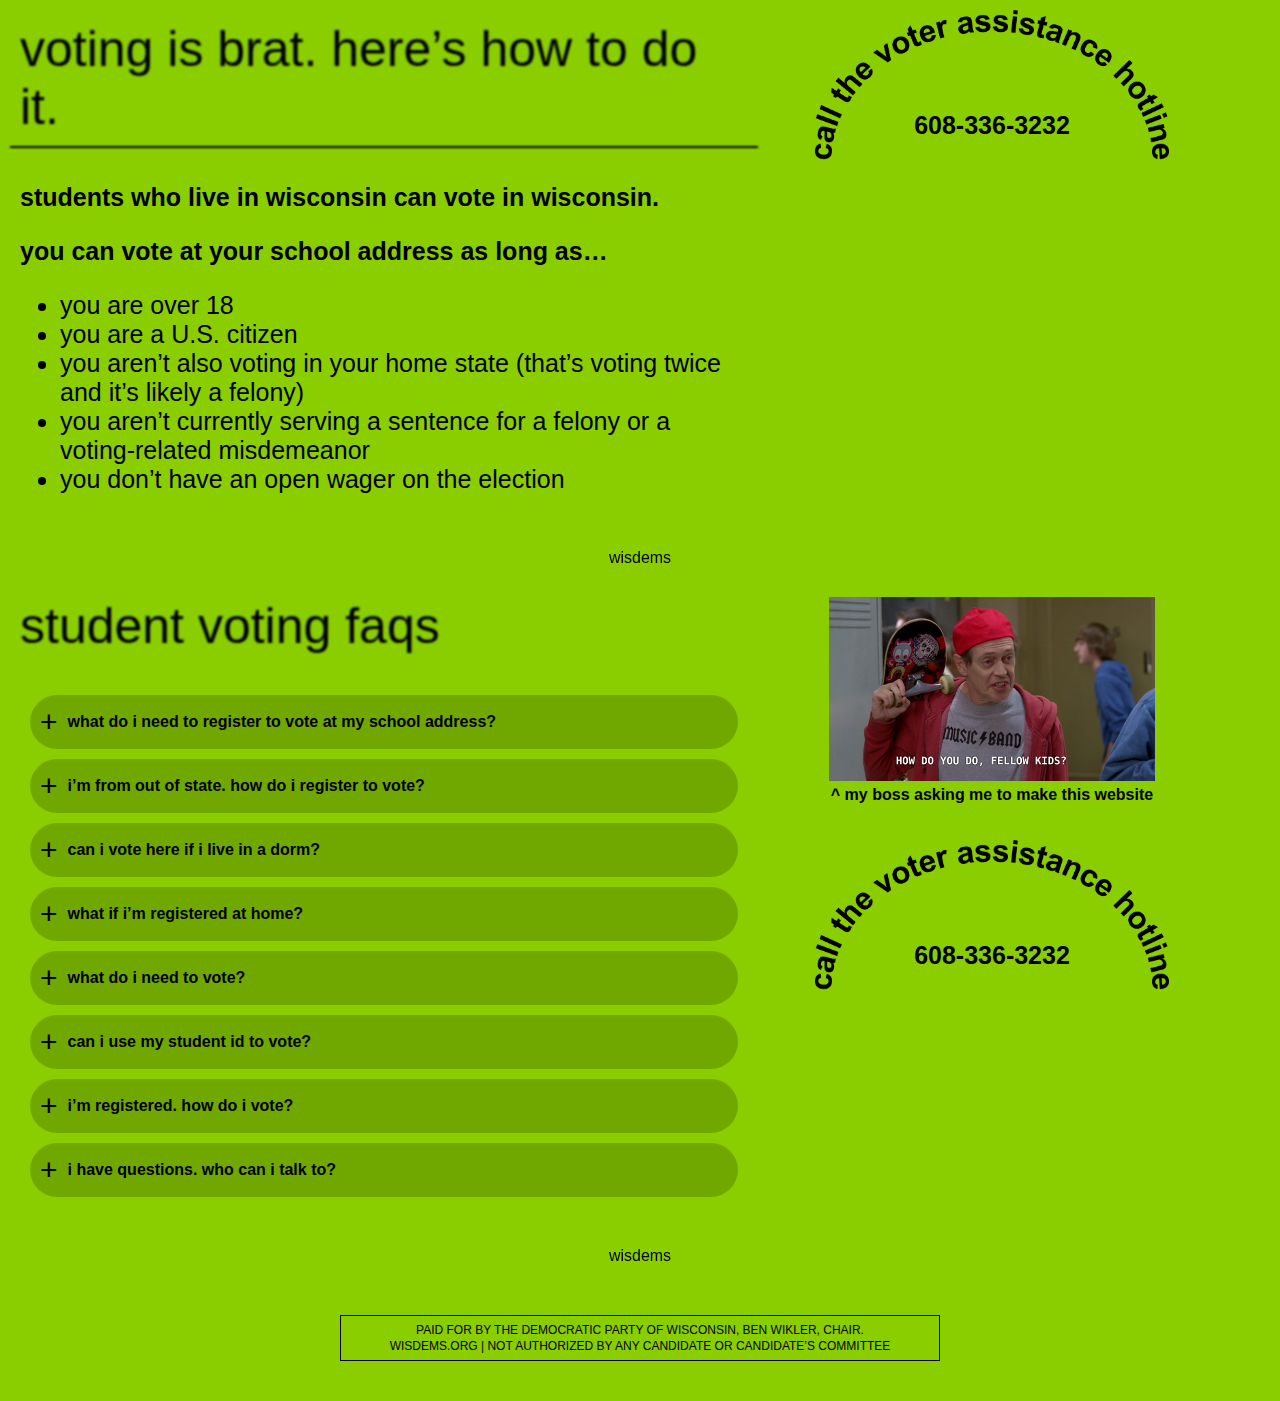
==== index.html @ b00a0fe3 "new favicon" ====
<!DOCTYPE html>
<html lang="en">
<head>
    <meta charset="UTF-8">
    <meta name="viewport" content="width=device-width, initial-scale=1.0">
    <title>wi student voting</title>
    <link rel="stylesheet" href="styles.css">
    <link rel="icon" href="wi-brat2.png" type="image/png">
</head>
<body>
    <div id="container-top">
        <div id="container-top-left">
            <div class="header">
                voting is brat. here’s how to do it.
            </div>
            <div id="container-top-left-content">
                <p class="top-text">students who live in wisconsin can vote in wisconsin.</p>
				<p class="top-text">you can vote at your school address as long as…</p>
                <ul>
                    <li>you are over 18</li>
					<li>you are a U.S. citizen</li>
					<li>you aren’t also voting in your home state (that’s voting twice and it’s likely a felony)</li>
					<li>you aren’t currently serving a sentence for a felony or a voting-related misdemeanor</li>
					<li>you don’t have an open wager on the election</li>
                </ul>
            </div>
        </div>
        <div id="container-top-right">
            <div id="container-top-right-hotline" class="hotline-container">
                <span class="hotline-number">608-336-3232</span>
            </div>
        </div>
        <div id="container-top-logo" class="logo">
            wisdems
        </div>
    </div>

    <div id="container-bottom">
        <div id="container-bottom-left">
            <div class="header">
                student voting faqs
            </div>
            <div id="container-bottom-left-content">
                <div id="container-bottom-left-content">




<!-- ACCORDION CONTAINERS -->


    <div class="accordion">
		<div class="accordion-header">
			<span class="plus-icon">+</span>what do i need to register to vote at my school address?</div>
		<div class="accordion-content">
			<ul class="custom-bullets">
				<li>	you need to show proof of residence. you can use almost anything that has your full name and your address you’re register at: a driver’s license, state id, utility bill, pay stub, banking or credit card statement, etc. you can also use a residential lease, but if you do you will have to register in person at your municipal clerk’s office or a government office like the dmv or a library.	</li>
				<li>	you can show proof of residence docs on your phone when you register. pro tip: update your address on your mobile banking app and show a credit or banking statement to register	</li>
				<li>	your student id card works to register <span style="font-weight: bold; font-style: italic;">only</span> if it has: the date the card was issued, your signature, and an expiration date no later than 2 years after when it was issued. you will also need to show a tuition/fee statement that has your school address on it. you can update your fee statement to show the correct address in your school’s portal then show it on your phone.
				<p style="font-style: italic;">   *we think that’s really complicated too; it might be easier to just use a state id or utility bill as proof of residence.</p></li>

			</ul>
		</div>
	</div>
	
	
    <div class="accordion">
		<div class="accordion-header">
			<span class="plus-icon">+</span>i’m from out of state. how do i register to vote?</div>
		<div class="accordion-content">
			<ul class="custom-bullets">
				<li>	online and by-mail registration is open until 20 days before election day (oct 16th).	</li>
				<li>	online registration requires a wisconsin state id or driver’s license. if you don’t have that, you can register by mailing a voter registration application and proof of residence to your municipal clerk’s office.	</li>
				<li>	anyone at any time can register in person at their municipal clerk’s office, or a government office like the dmv or a library. remember to bring id and proof of residence.	</li>
				<li>	you can also register in person at the polls on election day. just make sure you remember to bring your proof of residence document to the polls with you! 	</li>
			</ul>
		</div>
	</div>

	
	

    <div class="accordion">
		<div class="accordion-header">
			<span class="plus-icon">+</span>can i vote here if i live in a dorm?</div>
		<div class="accordion-content">
			<ul class="custom-bullets">
				<li>	yes. you just need an official document that proves you live there, such as a tuition statement or proof of enrollment doc with your name and dorm address on it.	</li>
				<li>	you can get one of these in your school’s online portal. 	</li>
			</ul>
		</div>
	</div>

    <div class="accordion">
		<div class="accordion-header">
			<span class="plus-icon">+</span>what if i’m registered at home?</div>
		<div class="accordion-content">
			<ul class="custom-bullets">
				<li>	registering in a new state will deactivate any previous existing registration. it’s up to you where you want to vote.	</li>
				<li>	you should vote in wi tho it’s a swing state	</li>
				<li>	don’t vote twice plz! that could be a felony 	</li>
			</ul>
		</div>
	</div>



    <div class="accordion">
		<div class="accordion-header">
			<span class="plus-icon">+</span>what do i need to vote?</div>
		<div class="accordion-content">
			<ul class="custom-bullets">
				<li>	you need to show photo id at the polls to vote in wisconsin. this can be a driver’s license or state id (must be wisconsin; cannot be from another state), us passport, tribal id, us military id, veteran id, etc. it just needs your name and your photo. 	</li>
				<li>	some schools’ student ids work as photo id. and if yours doesn’t, most schools will give you a free id for voting that does work. check out if your school does <a href="https://www.commoncause.org/wisconsin/resource/student-voting-guide/" target="_blank">here.</a> click the question below for more info. 	</li>
			</ul>
		</div>
	</div>


	
	    <div class="accordion">
		<div class="accordion-header">
			<span class="plus-icon">+</span>can i use my student id to vote?</div>
		<div class="accordion-content">
			<ul class="custom-bullets">
				<li>	you can use a student id to vote only if it has the date the card was issued, your signature, and an expiration date no later than 2 years after when it was issued.	</li>
				<li>	if it’s expired, you can still use it; you just also have to bring a tuition fee receipt, enrollment verification letter, or a class schedule issued in the past 9 months. the receipt/letter/schedule must have your full name and address on it. 	</li>
				<li>	most schools will give you a free id for voting if your student id doesn’t work. check out if your school does <a href="https://www.commoncause.org/wisconsin/resource/student-voting-guide/" target="_blank">here.</a>	</li>
				<li>	it’s simpler to use a passport or wisconsin id if you have one.	</li>
			</ul>
		</div>
	</div>




    <div class="accordion">
		<div class="accordion-header">
			<span class="plus-icon">+</span>i’m registered. how do i vote?</div>
		<div class="accordion-content">
			<ul class="custom-bullets">
				<li>	you have three safe and secure options: 	</li>
				<li>	you can vote in person on election day. find your polling place here: <a href="http://myvote.wi.gov/Find-My-Polling-Place" target="_blank">myvote.wi.gov/find-my-polling-place</a></li>
				<li>	starting two weeks before election day, you can vote early in person at any early voting location in your municipality. find early voting locations here: <a href="http://wisdems.org/ev" target="_blank">wisdems.org/ev</a> 	</li>
				<li>	you can vote by mail. request an absentee ballot here: <a href="http://myvote.wi.gov/vote-absentee-by-mail" target="_blank">myvote.wi.gov/vote-absentee-by-mail</a>; find out where to mail it back to or drop it off at here: <a href="http://myvote.wi.gov/my-municipal-clerk" target="_blank">myvote.wi.gov/my-municipal-clerk</a> 	</li>
			</ul>
		</div>
	</div>

    <div class="accordion">
		<div class="accordion-header">
			<span class="plus-icon">+</span>i have questions. who can i talk to?</div>
		<div class="accordion-content">
			<ul class="custom-bullets">
				<li>	we have a wisdems voter assistance hotline and we’d love to help. 	</li>
				<li>	608-336-3232, open tues-sat, 10a-6p ct.	</li>
				<li>	calls and texts	</li>
			</ul>
		</div>
	</div>






</div>

            </div>
        </div>
        <div id="container-bottom-right">
            <div id="container-bottom-right-top">
                <img src="fellow_kids.jpeg" alt="Fellow Kids" class="fellow-kids-image">
                <p class="caption">^ my boss asking me to make this website</p>
            </div>
            <div id="container-bottom-right-hotline" class="hotline-container">
                <span class="hotline-number">608-336-3232</span>
            </div>
        </div>
        <div id="container-bottom-logo" class="logo">
            wisdems
        </div>
    </div>

    <div id="container-footer">
        <div id="container-footer">
    <div class="footer-disclaimer">
        <p>Paid for by the Democratic Party of Wisconsin, Ben Wikler, Chair.</p>
        <p>wisdems.org | Not authorized by any candidate or candidate’s committee</p>
    </div>
</div>

    </div>
<script>
document.querySelectorAll('.accordion').forEach(accordion => {
    accordion.addEventListener('click', function() {
        this.classList.toggle('open');
    });
});
</script>

</body>
</html>
---- styles.css ----
/* Base styles */
body {
    margin: 0;
    padding: 0;
    background-color: #8ACE00;
    font-family: Arial, sans-serif;
}

/* Container Styles */
#container-top, #container-bottom {
    width: 100%;
    display: flex;
    flex-wrap: wrap;
    box-sizing: border-box;
}

#container-top-left, #container-bottom-left {
    width: 60%;
    box-sizing: border-box;
    padding: 10px;
}

#container-top-right, #container-bottom-right {
    width: 35%;
    box-sizing: border-box;
    padding: 10px;
}

#container-top-right-hotline, #container-bottom-right-hotline {
    width: 100%;
    box-sizing: border-box;
    padding: 10px;
    position: relative;
    text-align: center;
    display: flex;
    align-items: flex-end;
    justify-content: center;
}

.hotline-container {
    width: 100%;
    height: 150px;
    background: url('hotline.png') no-repeat center;
    background-size: contain;
    position: relative;
    text-align: center;
    display: flex;
    align-items: flex-end;
    justify-content: center;
}

.hotline-number {
    font-family: Arial, sans-serif;
    font-weight: bold;
    font-size: 25px;
    color: black;
    text-decoration: none;
    user-select: text;
    padding-bottom: 10px;
}

/* Fellow Kids Image and Caption */
.fellow-kids-image {
    width: 80%;
    display: block;
    margin: 0 auto;
}

.caption {
    font-family: Arial, sans-serif;
    font-weight: bold;
    font-size: 16px;
    text-align: center;
    margin-top: 5px;
}


.header {
    font-family: 'Arial Narrow', Arial, sans-serif;
    font-size: 50px;
    filter: blur(1px);
    box-sizing: border-box;
    padding: 10px;
}

#container-top-left .header {
    border-bottom: 2px solid black;
    padding-bottom: 10px;
}

#container-top-left-content, #container-bottom-left-content {
    box-sizing: border-box;
    padding: 10px;
}

#container-top-left-content .top-text {
    font-family: Arial, sans-serif;
    font-weight: bold;
    font-size: 25px;
    margin-bottom: 10px;
}

#container-top-left-content ul {
    font-family: Arial, sans-serif;
    font-weight: normal;
    font-size: 25px;
    list-style-type: disc;
    padding-left: 40px;
}

#container-top-logo, #container-bottom-logo {
    width: 100%;
    box-sizing: border-box;
    padding: 10px;
    text-align: center;
    font-family: 'Arial Narrow', Arial, sans-serif;
    font-size: 16px;
    filter: blur(0.5px);
}

#container-bottom-right-top {
    width: 100%;
    box-sizing: border-box;
    padding: 10px;
    margin-bottom: 10px;
}

/* Footer Container */
#container-footer {
    width: 100%;
    box-sizing: border-box;
    padding: 10px;
    text-align: center;
}

.footer-disclaimer {
    width: 100%;
    max-width: 600px;
    background-color: transparent;
    color: black;
    text-align: center;
    padding: 5px 10px;
    font-size: 12px;
    margin: 20px auto;
    border: 1px solid black;
    text-transform: uppercase;
    box-sizing: border-box;
}

.footer-disclaimer p {
    margin: 2px 0;
}

/* Accordion Styles */
.accordion {
    background-color: rgba(0, 0, 0, 0.18); /* Black background with 70% opacity */
    border-radius: 30px;
    margin: 10px 0;
    padding: 10px;
    box-sizing: border-box;
    cursor: pointer;
    transition: background-color 0.3s ease;
}

.accordion:hover {
    background-color: rgba(0, 0, 0, 0.3); /* Slightly less transparent on hover */
}

.accordion-header {
    font-weight: bold;
    display: flex;
    align-items: center;
    color: black; /* Text color to ensure readability */
}

.plus-icon {
    font-size: 30px;
    margin-right: 10px;
    color: black; /* Plus icon color */
	font-weight: normal;
}

.accordion-content {
    max-height: 0;
    overflow: hidden;
    transition: max-height 0.3s ease;
    padding-top: 0px;
    padding-left: 30px;
    color: black; /* Content text color */
}

.accordion.open .accordion-content {
    max-height: 1000px; /* Adjust this height based on content */
}

.custom-bullets {
    list-style-type: none; /* Remove default bullets */
    padding-left: 20px; /* Add some padding for indentation */
}

.custom-bullets li {
    position: relative;
    padding-left: 20px; /* Space for the custom bullet */
    margin-bottom: 8px; /* Space between list items */
}

.custom-bullets li::before {
    content: "+";
    position: absolute;
    left: 0;
    color: black; /* Set bullet color to match text color */
    font-weight: bold; /* Make the + mark bold */
}

a {
	color: yellow;
	font-weight: bold;
}



/* Mobile-specific styling */
@media (max-width: 768px) {
    .hotline-number {
        cursor: pointer;
    }

    #container-top-left, #container-bottom-left,
    #container-top-right, #container-bottom-right {
        width: 100%;
    }
	
	    .footer-disclaimer {
        color: #000000; /* Legible color for mobile */
        border: 1px solid #000000; /* Updated border color for mobile */
        font-size: 7px; /* JM added small font size */
		width: 100%;
    }
}
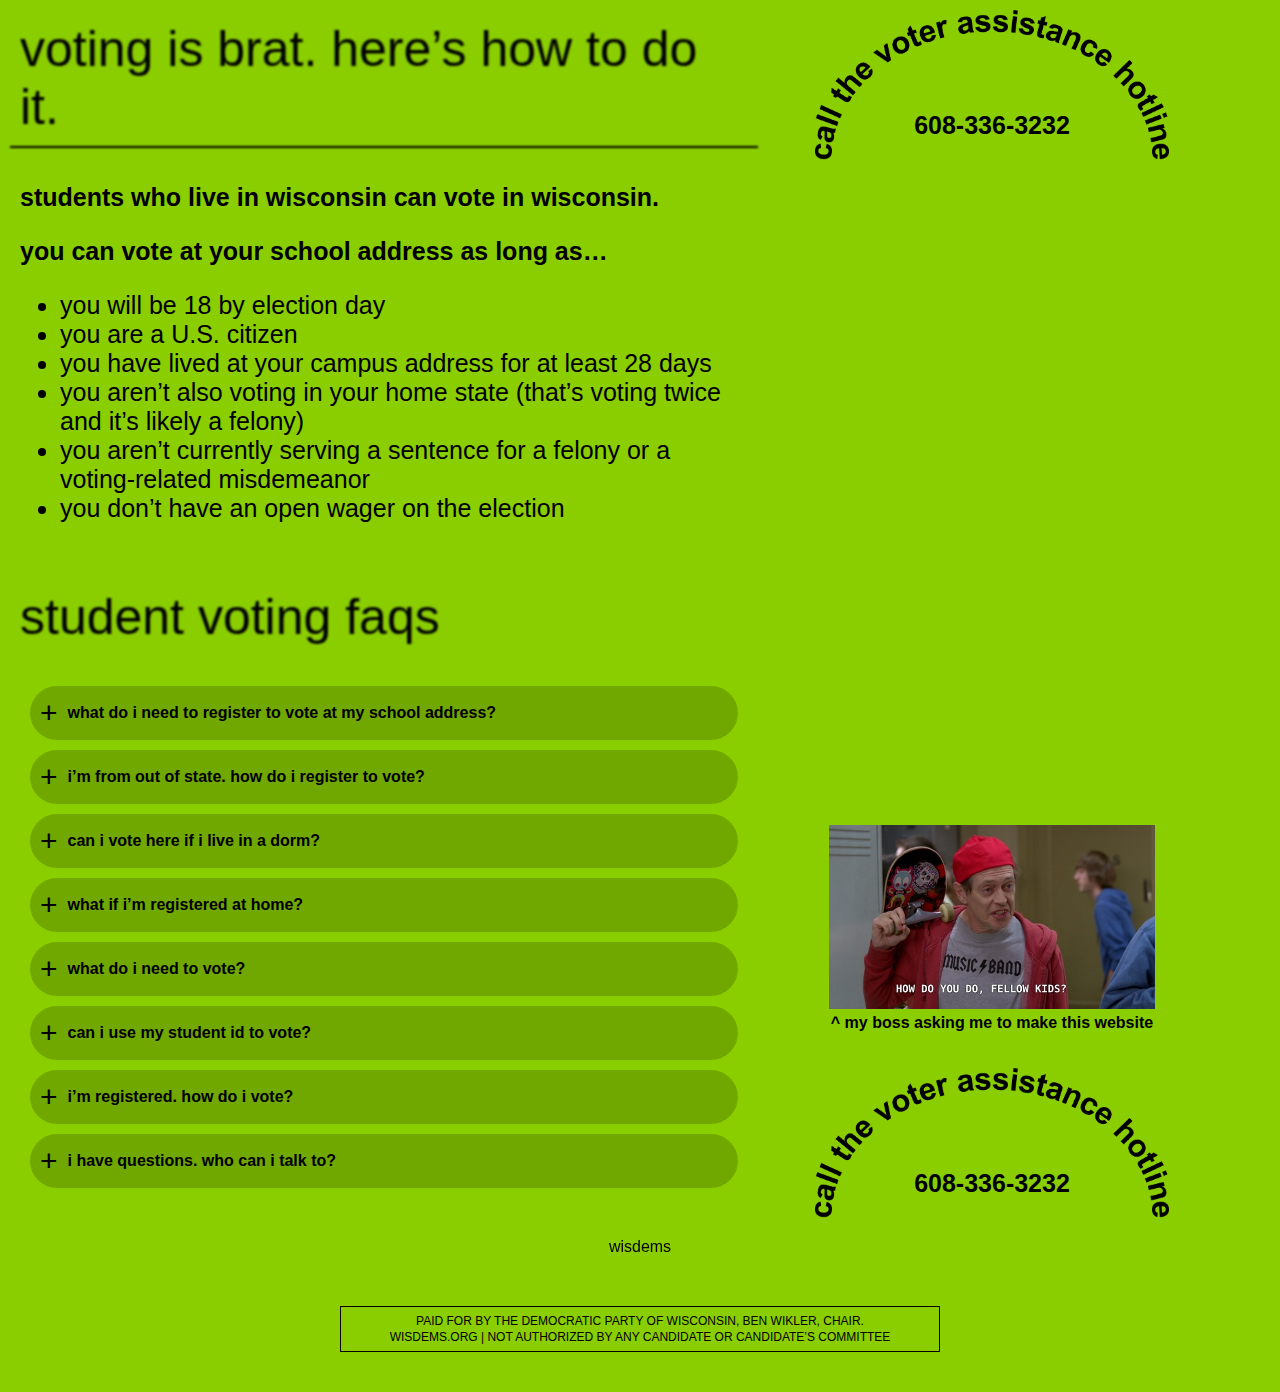
==== commit eaafc689: "proofing and image tweak" ====
--- a/index.html
+++ b/index.html
@@ -3,7 +3,7 @@
 <head>
     <meta charset="UTF-8">
     <meta name="viewport" content="width=device-width, initial-scale=1.0">
-    <title>wi student voting</title>
+    <title>student voting in wisconsin</title>
     <link rel="stylesheet" href="styles.css">
     <link rel="icon" href="wi-brat2.png" type="image/png">
 </head>
@@ -17,8 +17,9 @@
                 <p class="top-text">students who live in wisconsin can vote in wisconsin.</p>
 				<p class="top-text">you can vote at your school address as long as…</p>
                 <ul>
-                    <li>you are over 18</li>
+                    <li>you will be 18 by election day</li>
 					<li>you are a U.S. citizen</li>
+					<li>you have lived at your campus address for at least 28 days</li>
 					<li>you aren’t also voting in your home state (that’s voting twice and it’s likely a felony)</li>
 					<li>you aren’t currently serving a sentence for a felony or a voting-related misdemeanor</li>
 					<li>you don’t have an open wager on the election</li>
@@ -30,9 +31,7 @@
                 <span class="hotline-number">608-336-3232</span>
             </div>
         </div>
-        <div id="container-top-logo" class="logo">
-            wisdems
-        </div>
+
     </div>
 
     <div id="container-bottom">
@@ -45,7 +44,6 @@
 
 
 
-
 <!-- ACCORDION CONTAINERS -->
 
 
@@ -54,11 +52,10 @@
 			<span class="plus-icon">+</span>what do i need to register to vote at my school address?</div>
 		<div class="accordion-content">
 			<ul class="custom-bullets">
-				<li>	you need to show proof of residence. you can use almost anything that has your full name and your address you’re register at: a driver’s license, state id, utility bill, pay stub, banking or credit card statement, etc. you can also use a residential lease, but if you do you will have to register in person at your municipal clerk’s office or a government office like the dmv or a library.	</li>
-				<li>	you can show proof of residence docs on your phone when you register. pro tip: update your address on your mobile banking app and show a credit or banking statement to register	</li>
-				<li>	your student id card works to register <span style="font-weight: bold; font-style: italic;">only</span> if it has: the date the card was issued, your signature, and an expiration date no later than 2 years after when it was issued. you will also need to show a tuition/fee statement that has your school address on it. you can update your fee statement to show the correct address in your school’s portal then show it on your phone.
-				<p style="font-style: italic;">   *we think that’s really complicated too; it might be easier to just use a state id or utility bill as proof of residence.</p></li>
-
+				<li>you need to show proof of residence. you can use almost anything that has your full name and your address you want to register at: a current wisconsin driver’s license or state id, utility bill, pay stub, banking or credit card statement, etc. you can also use a residential lease, but if you do you will have to register in person at your municipal clerk’s office, an early voting site, or your election day polling place.</li>
+				<li>you can show proof of residence docs on your phone when you register. pro tip: update your address on your mobile banking app and show a credit or banking statement to register	</li>
+				<li>your student id card works to register if it has your full current address on it. But if it doesn’t have your address, you can use it if you <span style="font-weight: bold; font-style: italic;">also</span> show a fee receipt from the university in the past 0 days. at many schools you can download a fee receipt in your online portal.
+				<p style="font-style: italic;">   *if that sounds complicated, we get it; it might be easier to just use a wi id or utility bill as proof of residence.</p></li>
 			</ul>
 		</div>
 	</div>
@@ -69,10 +66,10 @@
 			<span class="plus-icon">+</span>i’m from out of state. how do i register to vote?</div>
 		<div class="accordion-content">
 			<ul class="custom-bullets">
-				<li>	online and by-mail registration is open until 20 days before election day (oct 16th).	</li>
-				<li>	online registration requires a wisconsin state id or driver’s license. if you don’t have that, you can register by mailing a voter registration application and proof of residence to your municipal clerk’s office.	</li>
-				<li>	anyone at any time can register in person at their municipal clerk’s office, or a government office like the dmv or a library. remember to bring id and proof of residence.	</li>
-				<li>	you can also register in person at the polls on election day. just make sure you remember to bring your proof of residence document to the polls with you! 	</li>
+				<li>online and by-mail registration is open until 20 days before election day (oct 16th).	</li>
+				<li>online registration requires a wisconsin state id or driver’s license. if you don’t have that, you can register by mailing a voter registration application and proof of residence to your municipal clerk’s office.	</li>
+				<li>anyone at any time can register in person at their municipal clerk’s office, or a government office like the dmv or a library. remember to bring id and proof of residence.	</li>
+				<li>you can also register in person at the polls on election day. just make sure you remember to bring your proof of residence document to the polls with you! 	</li>
 			</ul>
 		</div>
 	</div>
@@ -85,8 +82,8 @@
 			<span class="plus-icon">+</span>can i vote here if i live in a dorm?</div>
 		<div class="accordion-content">
 			<ul class="custom-bullets">
-				<li>	yes. you just need an official document that proves you live there, such as a tuition statement or proof of enrollment doc with your name and dorm address on it.	</li>
-				<li>	you can get one of these in your school’s online portal. 	</li>
+				<li>yes. you just need an official document that proves you live there, such as a tuition statement or proof of enrollment doc with your name and dorm address on it.	</li>
+				<li>you can usually get one of these in your school’s online portal.</li>
 			</ul>
 		</div>
 	</div>
@@ -96,9 +93,9 @@
 			<span class="plus-icon">+</span>what if i’m registered at home?</div>
 		<div class="accordion-content">
 			<ul class="custom-bullets">
-				<li>	registering in a new state will deactivate any previous existing registration. it’s up to you where you want to vote.	</li>
-				<li>	you should vote in wi tho it’s a swing state	</li>
-				<li>	don’t vote twice plz! that could be a felony 	</li>
+				<li>as a student in wisconsin, you have a right to choose whether you vote at your campus address or your parent’s address</li>
+				<li>you should vote in wi tho, it’s a swing state</li>
+				<li>don’t vote twice plz! that could be a felony</li>
 			</ul>
 		</div>
 	</div>
@@ -110,8 +107,8 @@
 			<span class="plus-icon">+</span>what do i need to vote?</div>
 		<div class="accordion-content">
 			<ul class="custom-bullets">
-				<li>	you need to show photo id at the polls to vote in wisconsin. this can be a driver’s license or state id (must be wisconsin; cannot be from another state), us passport, tribal id, us military id, veteran id, etc. it just needs your name and your photo. 	</li>
-				<li>	some schools’ student ids work as photo id. and if yours doesn’t, most schools will give you a free id for voting that does work. check out if your school does <a href="https://www.commoncause.org/wisconsin/resource/student-voting-guide/" target="_blank">here.</a> click the question below for more info. 	</li>
+				<li>you need to show photo id at the polls to vote in wisconsin. this can be a driver’s license or state id (must be wisconsin; cannot be from another state), us passport, tribal id, us military id, veteran id, etc. it just needs your name and your photo. 	</li>
+				<li>some schools’ student ids work as photo id. and if yours doesn’t, most schools will give you a free id for voting that does work. check out if your school does <a href="https://www.commoncause.org/wisconsin/resource/student-voting-guide/" target="_blank">here.</a> click the question below for more info. 	</li>
 			</ul>
 		</div>
 	</div>
@@ -123,10 +120,10 @@
 			<span class="plus-icon">+</span>can i use my student id to vote?</div>
 		<div class="accordion-content">
 			<ul class="custom-bullets">
-				<li>	you can use a student id to vote only if it has the date the card was issued, your signature, and an expiration date no later than 2 years after when it was issued.	</li>
-				<li>	if it’s expired, you can still use it; you just also have to bring a tuition fee receipt, enrollment verification letter, or a class schedule issued in the past 9 months. the receipt/letter/schedule must have your full name and address on it. 	</li>
-				<li>	most schools will give you a free id for voting if your student id doesn’t work. check out if your school does <a href="https://www.commoncause.org/wisconsin/resource/student-voting-guide/" target="_blank">here.</a>	</li>
-				<li>	it’s simpler to use a passport or wisconsin id if you have one.	</li>
+				<li>you can use a student id to vote only if it has the date the card was issued, your signature, and an expiration date no later than 2 years after when it was issued.	</li>
+				<li>if it’s expired, you can still use it; you just also have to bring a tuition fee receipt, enrollment verification letter, or a class schedule issued in the past 9 months. the receipt/letter/schedule must have your full name and address on it. 	</li>
+				<li>most schools will give you a free id for voting if your student id doesn’t work. check out if your school does <a href="https://www.commoncause.org/wisconsin/resource/student-voting-guide/" target="_blank">here.</a>	</li>
+				<li>it’s simpler to use a passport or wisconsin id if you have one.	</li>
 			</ul>
 		</div>
 	</div>
@@ -139,10 +136,10 @@
 			<span class="plus-icon">+</span>i’m registered. how do i vote?</div>
 		<div class="accordion-content">
 			<ul class="custom-bullets">
-				<li>	you have three safe and secure options: 	</li>
-				<li>	you can vote in person on election day. find your polling place here: <a href="http://myvote.wi.gov/Find-My-Polling-Place" target="_blank">myvote.wi.gov/find-my-polling-place</a></li>
-				<li>	starting two weeks before election day, you can vote early in person at any early voting location in your municipality. find early voting locations here: <a href="http://wisdems.org/ev" target="_blank">wisdems.org/ev</a> 	</li>
-				<li>	you can vote by mail. request an absentee ballot here: <a href="http://myvote.wi.gov/vote-absentee-by-mail" target="_blank">myvote.wi.gov/vote-absentee-by-mail</a>; find out where to mail it back to or drop it off at here: <a href="http://myvote.wi.gov/my-municipal-clerk" target="_blank">myvote.wi.gov/my-municipal-clerk</a> 	</li>
+				<li>you have three safe and secure options:</li>
+				<li>you can vote in person on election day from 7am-8pm. find your polling place here: <a href="http://myvote.wi.gov/Find-My-Polling-Place" target="_blank">myvote.wi.gov/find-my-polling-place</a></li>
+				<li>starting two weeks before election day, you can vote early in person at any early voting location in your municipality. find early voting locations here: <a href="http://wisdems.org/ev" target="_blank">wisdems.org/ev</a> 	</li>
+				<li>you can vote by mail. request an absentee ballot here: <a href="http://myvote.wi.gov/vote-absentee-by-mail" target="_blank">myvote.wi.gov/vote-absentee-by-mail</a>; find out where to mail it back to or drop it off at here: <a href="http://myvote.wi.gov/my-municipal-clerk" target="_blank">myvote.wi.gov/my-municipal-clerk</a> 	</li>
 			</ul>
 		</div>
 	</div>
@@ -152,9 +149,9 @@
 			<span class="plus-icon">+</span>i have questions. who can i talk to?</div>
 		<div class="accordion-content">
 			<ul class="custom-bullets">
-				<li>	we have a wisdems voter assistance hotline and we’d love to help. 	</li>
-				<li>	608-336-3232, open tues-sat, 10a-6p ct.	</li>
-				<li>	calls and texts	</li>
+				<li>we have a wisdems voter assistance hotline and we’d love to help. 	</li>
+				<li>608-336-3232, open tues-sat, 10a-6p ct.	</li>
+				<li>calls and texts	</li>
 			</ul>
 		</div>
 	</div>
--- a/styles.css
+++ b/styles.css
@@ -163,7 +163,7 @@
 }
 
 .accordion:hover {
-    background-color: rgba(0, 0, 0, 0.3); /* Slightly less transparent on hover */
+    background-color: rgba(0, 0, 0, 0.1); /* Slightly less transparent on hover */
 }
 
 .accordion-header {
@@ -217,6 +217,15 @@
 	font-weight: bold;
 }
 
+#container-bottom-right {
+    width: 35%;
+    box-sizing: border-box;
+    padding: 10px;
+    display: flex;
+    flex-direction: column;
+    justify-content: flex-end;
+}
+
 
 
 /* Mobile-specific styling */
@@ -236,4 +245,9 @@
         font-size: 7px; /* JM added small font size */
 		width: 100%;
     }
-}
+	
+	.caption {
+    font-size: 12px;
+    }
+
+}
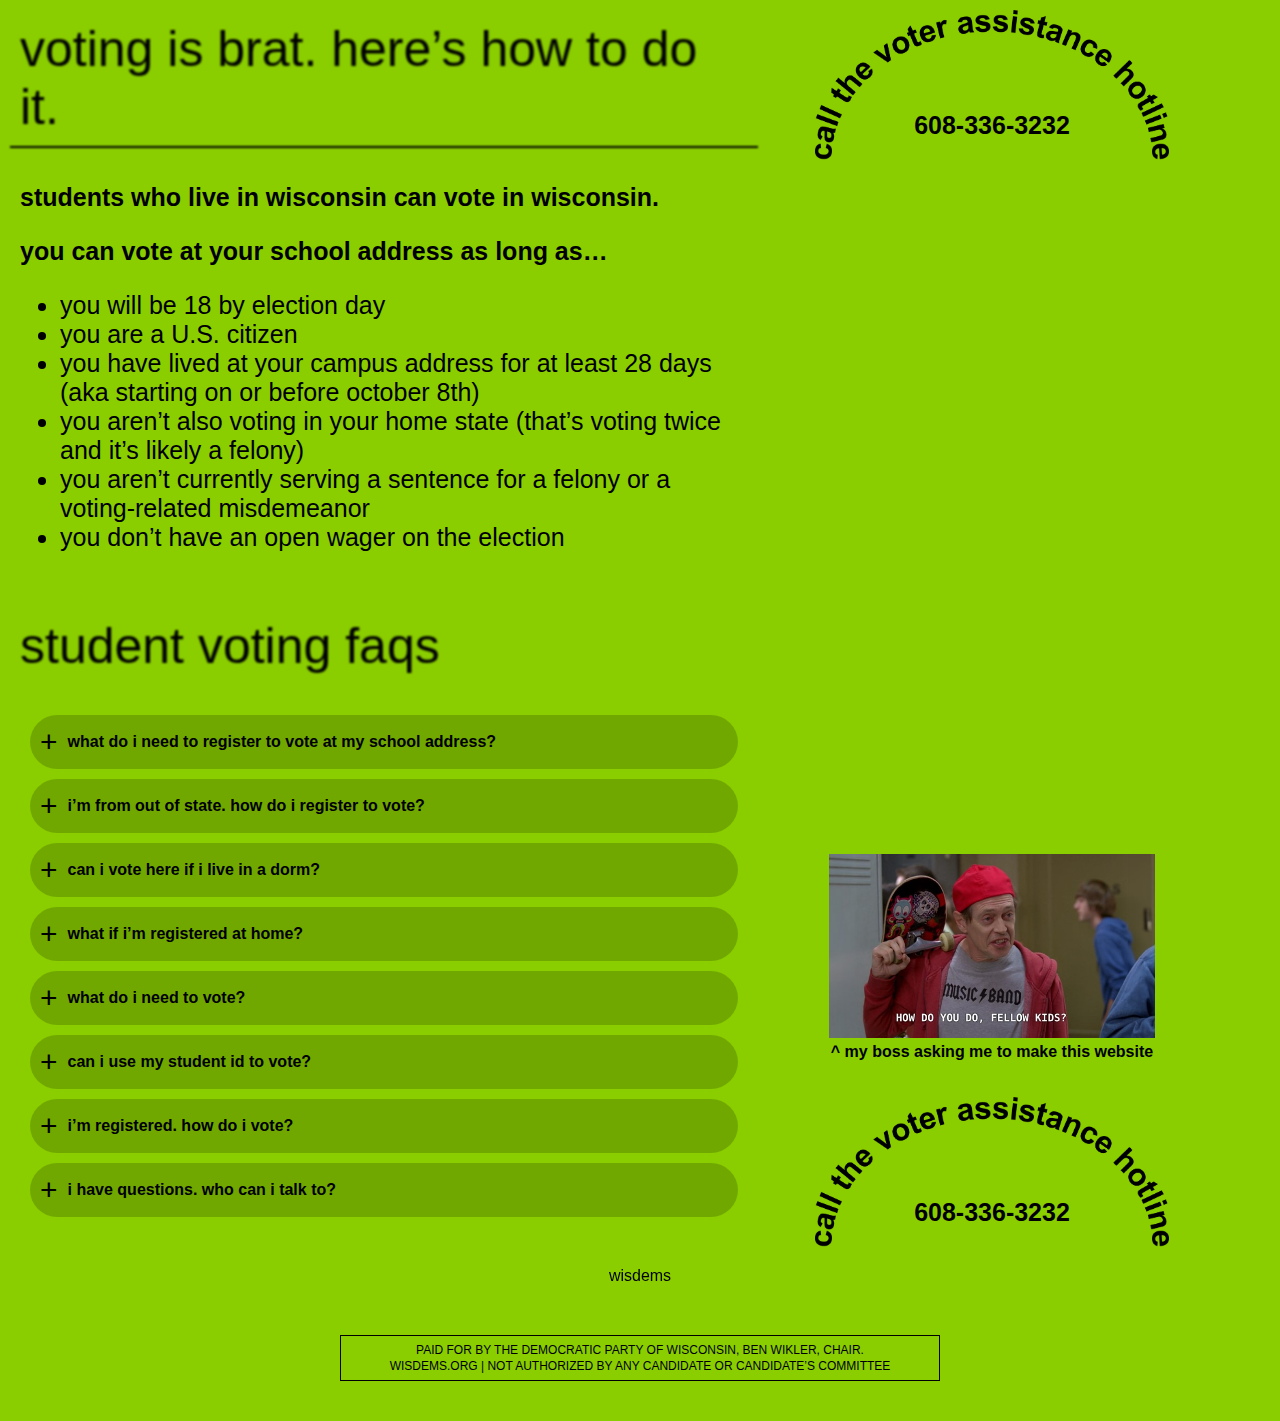
==== commit b603b2b5: "most of the edits" ====
--- a/index.html
+++ b/index.html
@@ -19,7 +19,7 @@
                 <ul>
                     <li>you will be 18 by election day</li>
 					<li>you are a U.S. citizen</li>
-					<li>you have lived at your campus address for at least 28 days</li>
+					<li>you have lived at your campus address for at least 28 days (aka starting on or before october 8th)</li>
 					<li>you aren’t also voting in your home state (that’s voting twice and it’s likely a felony)</li>
 					<li>you aren’t currently serving a sentence for a felony or a voting-related misdemeanor</li>
 					<li>you don’t have an open wager on the election</li>
@@ -52,10 +52,10 @@
 			<span class="plus-icon">+</span>what do i need to register to vote at my school address?</div>
 		<div class="accordion-content">
 			<ul class="custom-bullets">
-				<li>you need to show proof of residence. you can use almost anything that has your full name and your address you want to register at: a current wisconsin driver’s license or state id, utility bill, pay stub, banking or credit card statement, etc. you can also use a residential lease, but if you do you will have to register in person at your municipal clerk’s office, an early voting site, or your election day polling place.</li>
-				<li>you can show proof of residence docs on your phone when you register. pro tip: update your address on your mobile banking app and show a credit or banking statement to register	</li>
-				<li>your student id card works to register if it has your full current address on it. But if it doesn’t have your address, you can use it if you <span style="font-weight: bold; font-style: italic;">also</span> show a fee receipt from the university in the past 0 days. at many schools you can download a fee receipt in your online portal.
-				<p style="font-style: italic;">   *if that sounds complicated, we get it; it might be easier to just use a wi id or utility bill as proof of residence.</p></li>
+				<li>you need to show proof of residence. you can use almost anything that has your full name and the address you want to register at: a current wisconsin driver’s license or state id, utility bill, pay stub, banking or credit card statement, etc. you can also use a current residential lease, but if you do you will have to register in person (at your municipal clerk’s office, an early voting site, or your election day polling place).</li>
+				<li>you can show proof of residence docs on your phone or another device when you register. pro tip: update your address on your mobile banking app and show a credit or banking statement to register	</li>
+				<li>your student id card works to register if it has your full current address on it. But if it doesn’t have your address, it works if you <span style="font-weight: bold; font-style: italic;">also</span> show a fee receipt from the university in the past 90 days. at many schools you can download a fee receipt in your online portal.
+				<p style="font-style: italic;">   *if that sounds complicated, we get it. it might be easier to just use a wi id or utility bill as proof of residence.</p></li>
 			</ul>
 		</div>
 	</div>
@@ -68,8 +68,8 @@
 			<ul class="custom-bullets">
 				<li>online and by-mail registration is open until 20 days before election day (oct 16th).	</li>
 				<li>online registration requires a wisconsin state id or driver’s license. if you don’t have that, you can register by mailing a voter registration application and proof of residence to your municipal clerk’s office.	</li>
-				<li>anyone at any time can register in person at their municipal clerk’s office, or a government office like the dmv or a library. remember to bring id and proof of residence.	</li>
-				<li>you can also register in person at the polls on election day. just make sure you remember to bring your proof of residence document to the polls with you! 	</li>
+				<li>anyone can register in person at their municipal clerk’s office, or a government office like the dmv or a library, up until 5pm on november 1st and on election day. remember to bring id and proof of residence.	</li>
+				<li>you can also register in person at the polls on election day. remember to bring your id and proof of residence document to the polls with you. 	</li>
 			</ul>
 		</div>
 	</div>
@@ -93,9 +93,9 @@
 			<span class="plus-icon">+</span>what if i’m registered at home?</div>
 		<div class="accordion-content">
 			<ul class="custom-bullets">
-				<li>as a student in wisconsin, you have a right to choose whether you vote at your campus address or your parent’s address</li>
+				<li>as a student in wisconsin, you have the right to choose whether you vote at your campus address or your permanent address. any new voter registration will deactivate your old one.</li>
 				<li>you should vote in wi tho, it’s a swing state</li>
-				<li>don’t vote twice plz! that could be a felony</li>
+				<li>whatever you choose, don’t vote twice plz! that could be a felony</li>
 			</ul>
 		</div>
 	</div>
@@ -107,7 +107,7 @@
 			<span class="plus-icon">+</span>what do i need to vote?</div>
 		<div class="accordion-content">
 			<ul class="custom-bullets">
-				<li>you need to show photo id at the polls to vote in wisconsin. this can be a driver’s license or state id (must be wisconsin; cannot be from another state), us passport, tribal id, us military id, veteran id, etc. it just needs your name and your photo. 	</li>
+				<li>you need to show photo id at the polls to vote in wisconsin. this can be a driver’s license or state id (must be wisconsin; cannot be from another state), us passport, tribal id, us military id, veteran id, etc. it just needs your name and your photo. find more info on ids at <a href="https://bringit.wi.gov/" target="_blank">bringit.wi.gov.</a></li>
 				<li>some schools’ student ids work as photo id. and if yours doesn’t, most schools will give you a free id for voting that does work. check out if your school does <a href="https://www.commoncause.org/wisconsin/resource/student-voting-guide/" target="_blank">here.</a> click the question below for more info. 	</li>
 			</ul>
 		</div>
@@ -123,7 +123,7 @@
 				<li>you can use a student id to vote only if it has the date the card was issued, your signature, and an expiration date no later than 2 years after when it was issued.	</li>
 				<li>if it’s expired, you can still use it; you just also have to bring a tuition fee receipt, enrollment verification letter, or a class schedule issued in the past 9 months. the receipt/letter/schedule must have your full name and address on it. 	</li>
 				<li>most schools will give you a free id for voting if your student id doesn’t work. check out if your school does <a href="https://www.commoncause.org/wisconsin/resource/student-voting-guide/" target="_blank">here.</a>	</li>
-				<li>it’s simpler to use a passport or wisconsin id if you have one.	</li>
+				<li>it’s simpler to use a passport or a wisconsin id if you have one.	</li>
 			</ul>
 		</div>
 	</div>
@@ -136,10 +136,10 @@
 			<span class="plus-icon">+</span>i’m registered. how do i vote?</div>
 		<div class="accordion-content">
 			<ul class="custom-bullets">
-				<li>you have three safe and secure options:</li>
+				<li>you have three sweet safe and secure options:</li>
 				<li>you can vote in person on election day from 7am-8pm. find your polling place here: <a href="http://myvote.wi.gov/Find-My-Polling-Place" target="_blank">myvote.wi.gov/find-my-polling-place</a></li>
 				<li>starting two weeks before election day, you can vote early in person at any early voting location in your municipality. find early voting locations here: <a href="http://wisdems.org/ev" target="_blank">wisdems.org/ev</a> 	</li>
-				<li>you can vote by mail. request an absentee ballot here: <a href="http://myvote.wi.gov/vote-absentee-by-mail" target="_blank">myvote.wi.gov/vote-absentee-by-mail</a>; find out where to mail it back to or drop it off at here: <a href="http://myvote.wi.gov/my-municipal-clerk" target="_blank">myvote.wi.gov/my-municipal-clerk</a> 	</li>
+				<li>you can vote by mail. request an absentee ballot here: <a href="http://myvote.wi.gov/vote-absentee-by-mail" target="_blank">myvote.wi.gov/vote-absentee-by-mail</a>; find out where to mail it back to or drop it off here: <a href="http://myvote.wi.gov/my-municipal-clerk" target="_blank">myvote.wi.gov/my-municipal-clerk.</a> we suggest requesting it by october 22nd, and mailing it back by october 29th to be safe.</li>
 			</ul>
 		</div>
 	</div>
@@ -151,7 +151,7 @@
 			<ul class="custom-bullets">
 				<li>we have a wisdems voter assistance hotline and we’d love to help. 	</li>
 				<li>608-336-3232, open tues-sat, 10a-6p ct.	</li>
-				<li>calls and texts	</li>
+				<li>we take calls and texts. hit our line.</li>
 			</ul>
 		</div>
 	</div>
@@ -174,6 +174,26 @@
                 <span class="hotline-number">608-336-3232</span>
             </div>
         </div>
+
+<!--new links section 
+
+		<div id="container-bottom">
+		
+		
+		<p class="top-text">quick links:</p>
+                <ul>
+                    <li>polling place, municipal clerk, absentee ballot info; online voter registration: myvote.wi.gov</li>
+					<li>voting id info: bringit.wi.gov</li>
+					<li>early voting locations: wisdems.org/ev</li>
+					<li>school-issued voting id cards: commoncause.org/wisconsin/resources/student-voting-guide/</li>
+                </ul>
+
+		</div>
+
+-end new links section -->
+
+
+
         <div id="container-bottom-logo" class="logo">
             wisdems
         </div>
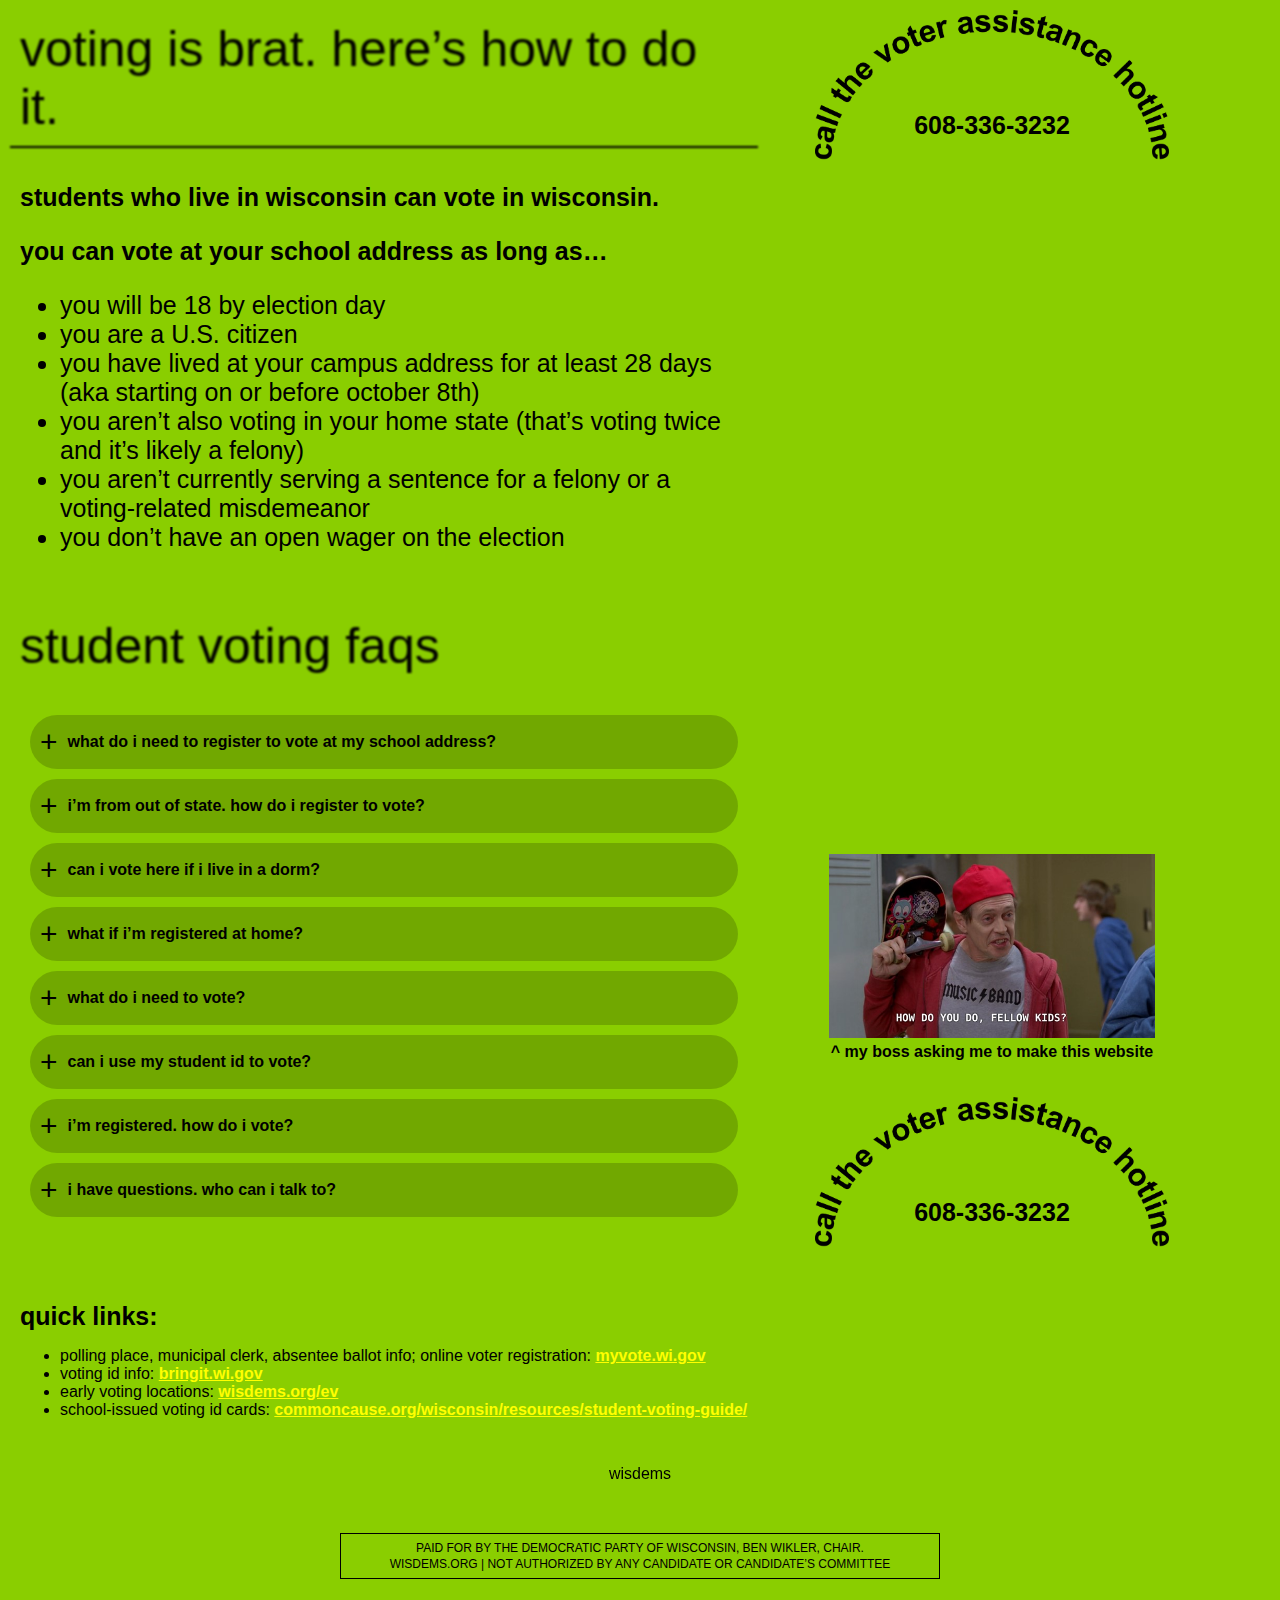
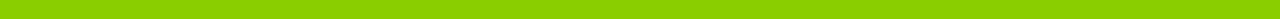
==== commit 72542fd2: "new box" ====
--- a/index.html
+++ b/index.html
@@ -175,22 +175,30 @@
             </div>
         </div>
 
-<!--new links section 
-
-		<div id="container-bottom">
-		
-		
-		<p class="top-text">quick links:</p>
-                <ul>
-                    <li>polling place, municipal clerk, absentee ballot info; online voter registration: myvote.wi.gov</li>
-					<li>voting id info: bringit.wi.gov</li>
-					<li>early voting locations: wisdems.org/ev</li>
-					<li>school-issued voting id cards: commoncause.org/wisconsin/resources/student-voting-guide/</li>
-                </ul>
-
-		</div>
-
--end new links section -->
+
+
+<div id="container-bottom">
+    <div id="container-bottom-left">
+        <!-- <div class="header">
+            additional voting info
+        </div> -->
+        <div id="container-bottom-left-content">
+            <p class="top-text">quick links:</p>
+            <ul>
+               <li>polling place, municipal clerk, absentee ballot info; online voter registration: <a href="https://myvote.wi.gov/" target="_blank">myvote.wi.gov</a></li>
+					<li>voting id info: <a href="https://bringit.wi.gov/" target="_blank">bringit.wi.gov</a></li>
+					<li>early voting locations: <a href="https://vote.wisdems.org/ev/" target="_blank">wisdems.org/ev</a></li>
+					<li>school-issued voting id cards: <a href="https://www.commoncause.org/wisconsin/resources/student-voting-guide/" target="_blank">commoncause.org/wisconsin/resources/student-voting-guide/</a></li>
+            </ul>
+        </div>
+    </div>
+</div>
+
+
+
+
+
+
 
 
 
--- a/styles.css
+++ b/styles.css
@@ -228,6 +228,17 @@
 
 
 
+
+
+#container-bottom .top-text {
+    font-family: Arial, sans-serif;
+    font-weight: bold;
+    font-size: 25px;
+    margin-bottom: 10px;
+}
+
+
+
 /* Mobile-specific styling */
 @media (max-width: 768px) {
     .hotline-number {
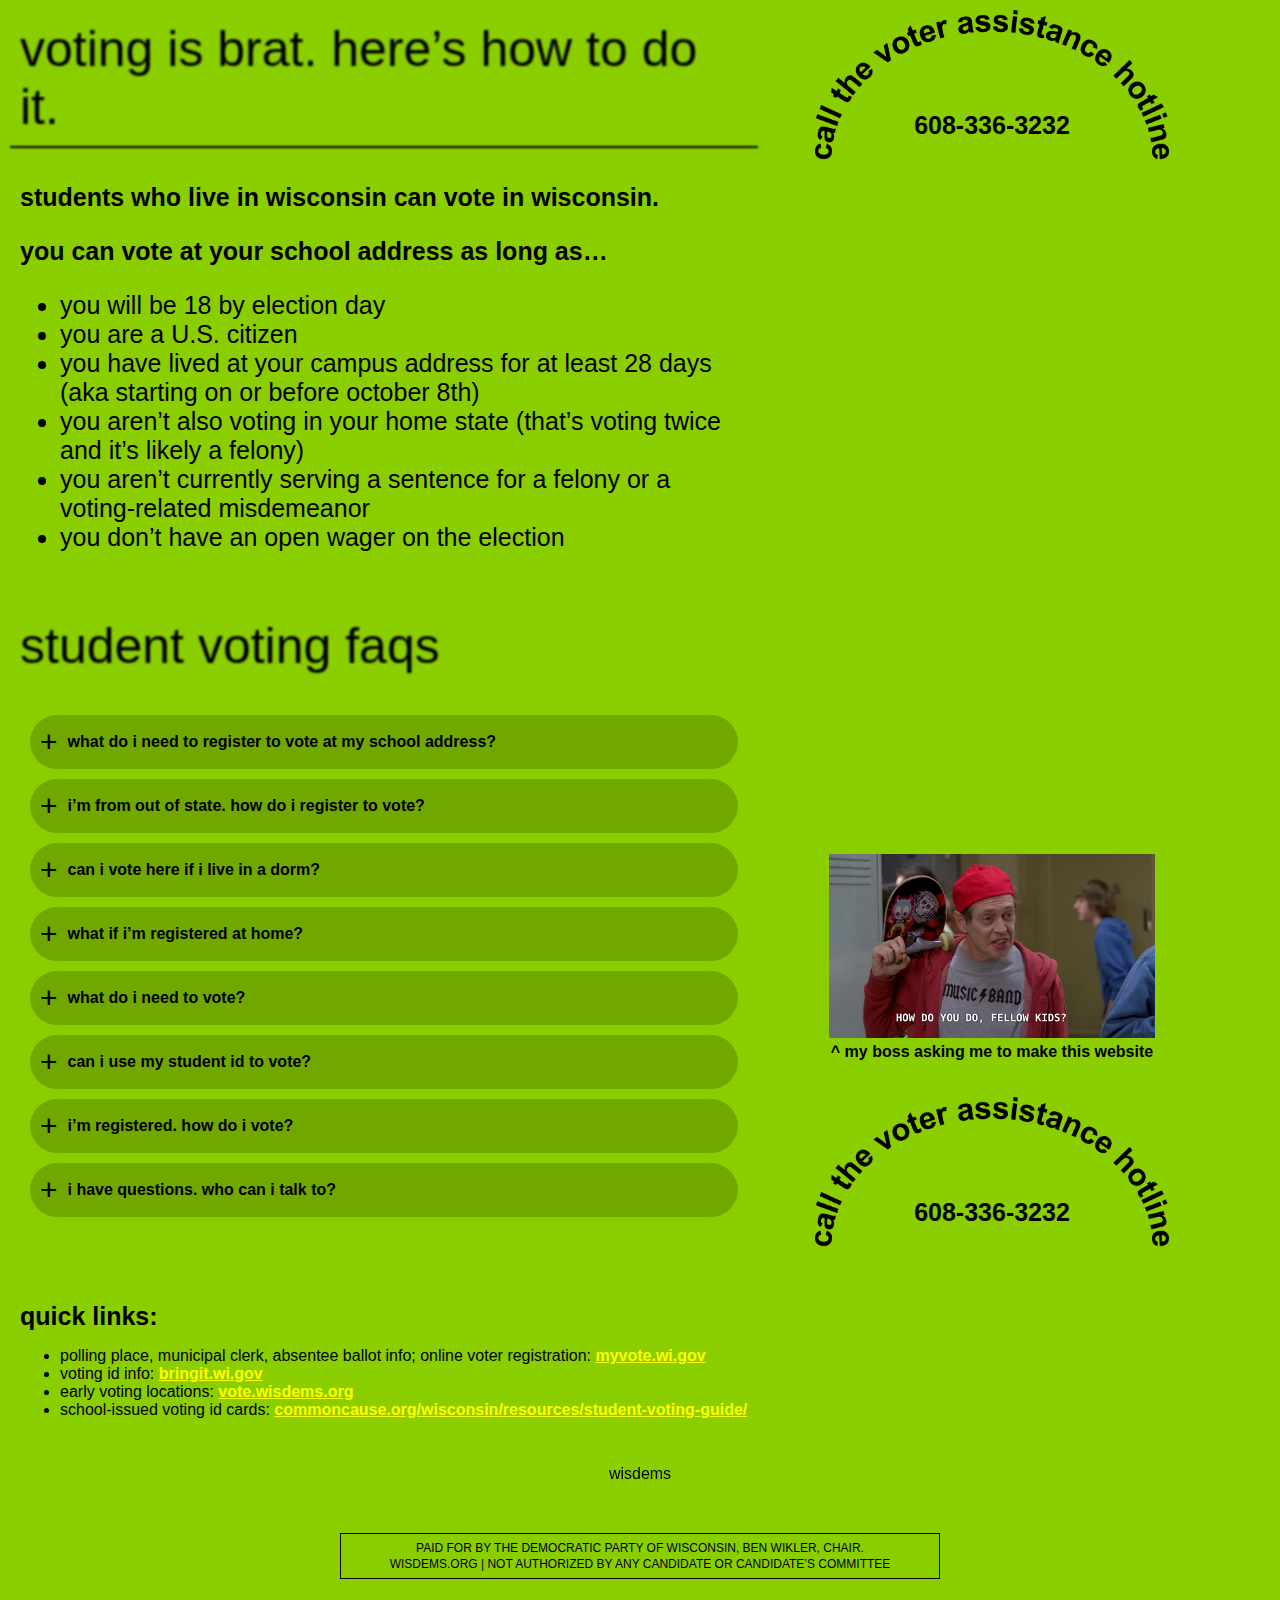
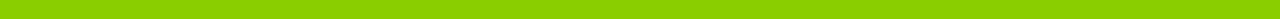
==== commit 7dc4a80b: "new vote website" ====
--- a/index.html
+++ b/index.html
@@ -53,6 +53,7 @@
 		<div class="accordion-content">
 			<ul class="custom-bullets">
 				<li>you need to show proof of residence. you can use almost anything that has your full name and the address you want to register at: a current wisconsin driver’s license or state id, utility bill, pay stub, banking or credit card statement, etc. you can also use a current residential lease, but if you do you will have to register in person (at your municipal clerk’s office, an early voting site, or your election day polling place).</li>
+				<li>most schools have a proof of enrollment verification letter for voting which you can download from your student portal and use for proof of residence</li>
 				<li>you can show proof of residence docs on your phone or another device when you register. pro tip: update your address on your mobile banking app and show a credit or banking statement to register	</li>
 				<li>your student id card works to register if it has your full current address on it. But if it doesn’t have your address, it works if you <span style="font-weight: bold; font-style: italic;">also</span> show a fee receipt from the university in the past 90 days. at many schools you can download a fee receipt in your online portal.
 				<p style="font-style: italic;">   *if that sounds complicated, we get it. it might be easier to just use a wi id or utility bill as proof of residence.</p></li>
@@ -93,8 +94,7 @@
 			<span class="plus-icon">+</span>what if i’m registered at home?</div>
 		<div class="accordion-content">
 			<ul class="custom-bullets">
-				<li>as a student in wisconsin, you have the right to choose whether you vote at your campus address or your permanent address. any new voter registration will deactivate your old one.</li>
-				<li>you should vote in wi tho, it’s a swing state</li>
+				<li>as a student in wisconsin, you have the right to choose whether you vote at your campus address or your permanent address. elections in wi are extremely close. 2020 came down to 3 votes per ward. it's important you make your voice heard in this election.</li>
 				<li>whatever you choose, don’t vote twice plz! that could be a felony</li>
 			</ul>
 		</div>
@@ -107,7 +107,7 @@
 			<span class="plus-icon">+</span>what do i need to vote?</div>
 		<div class="accordion-content">
 			<ul class="custom-bullets">
-				<li>you need to show photo id at the polls to vote in wisconsin. this can be a driver’s license or state id (must be wisconsin; cannot be from another state), us passport, tribal id, us military id, veteran id, etc. it just needs your name and your photo. find more info on ids at <a href="https://bringit.wi.gov/" target="_blank">bringit.wi.gov.</a></li>
+				<li>you need to show photo id at the polls to vote in wisconsin. this can be a driver’s license or state id (must be wisconsin; cannot be from another state), us passport, tribal id, us military id, veteran id, etc. it needs your name and your photo but the address doesn’t need to be current. find more info on ids at <a href="https://bringit.wi.gov/" target="_blank">bringit.wi.gov.</a></li>
 				<li>some schools’ student ids work as photo id. and if yours doesn’t, most schools will give you a free id for voting that does work. check out if your school does <a href="https://www.commoncause.org/wisconsin/resource/student-voting-guide/" target="_blank">here.</a> click the question below for more info. 	</li>
 			</ul>
 		</div>
@@ -187,7 +187,7 @@
             <ul>
                <li>polling place, municipal clerk, absentee ballot info; online voter registration: <a href="https://myvote.wi.gov/" target="_blank">myvote.wi.gov</a></li>
 					<li>voting id info: <a href="https://bringit.wi.gov/" target="_blank">bringit.wi.gov</a></li>
-					<li>early voting locations: <a href="https://vote.wisdems.org/ev/" target="_blank">wisdems.org/ev</a></li>
+					<li>early voting locations: <a href="https://vote.wisdems.org/" target="_blank">vote.wisdems.org</a></li>
 					<li>school-issued voting id cards: <a href="https://www.commoncause.org/wisconsin/resources/student-voting-guide/" target="_blank">commoncause.org/wisconsin/resources/student-voting-guide/</a></li>
             </ul>
         </div>
--- a/styles.css
+++ b/styles.css
@@ -226,7 +226,9 @@
     justify-content: flex-end;
 }
 
-
+ul {
+	   overflow-wrap: break-word;
+}
 
 
 
